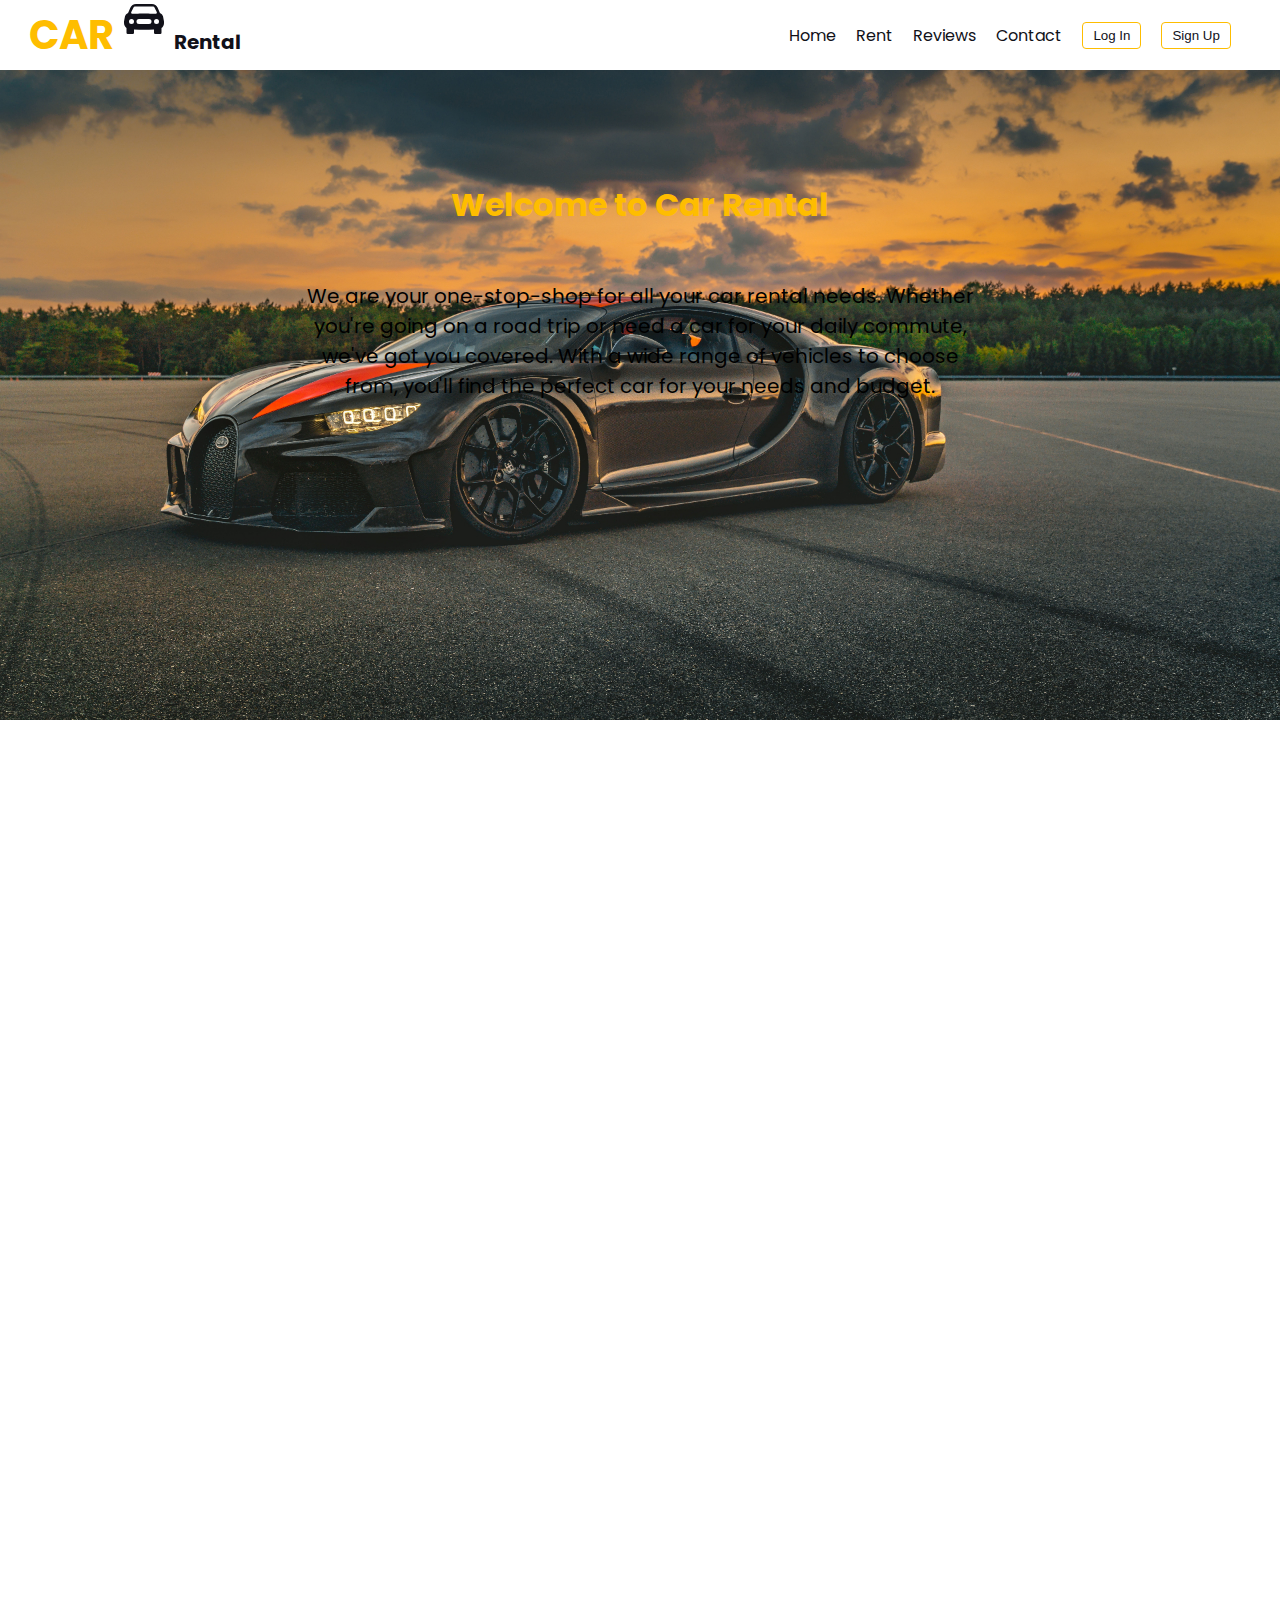
==== Jatin/enter-homepage.html @ ac7990d9 "changes" ====
<!DOCTYPE html>
<html lang="en">
<head>
    <meta charset="UTF-8">
    <meta http-equiv="X-UA-Compatible" content="IE=edge">
    <meta name="viewport" content="width=device-width, initial-scale=1.0">
    
    <link rel="stylesheet" href="https://cdnjs.cloudflare.com/ajax/libs/font-awesome/6.1.1/css/all.min.css">
    <link rel="preconnect" href="https://fonts.googleapis.com">
    <link rel="preconnect" href="https://fonts.gstatic.com" crossorigin>
    <link href="https://fonts.googleapis.com/css2?family=Poppins&display=swap" rel="stylesheet">

    <link href="https://cdn.jsdelivr.net/npm/bootstrap@5.3.0-alpha3/dist/css/bootstrap.min.css" rel="stylesheet"
     integrity="sha384-KK94CHFLLe+nY2dmCWGMq91rCGa5gtU4mk92HdvYe+M/SXH301p5ILy+dN9+nJOZ" crossorigin="anonymous">
    
    <title>homepage</title>
    <link rel="stylesheet" href="homepage.css">
</head>
<body>

    <nav>
       
            <a href = "enter-homepage.html" class = "title"><p><span>CAR</span><svg xmlns="http://www.w3.org/2000/svg" width="40" height="40" fill="currentColor" class="bi bi-car-front-fill" viewBox="0 0 16 16">
                <path d="M2.52 3.515A2.5 2.5 0 0 1 4.82 2h6.362c1 0 1.904.596 2.298 1.515l.792 1.848c.075.175.21.319.38.404.5.25.855.715.965 1.262l.335 1.679c.033.161.049.325.049.49v.413c0 .814-.39 1.543-1 1.997V13.5a.5.5 0 0 1-.5.5h-2a.5.5 0 0 1-.5-.5v-1.338c-1.292.048-2.745.088-4 .088s-2.708-.04-4-.088V13.5a.5.5 0 0 1-.5.5h-2a.5.5 0 0 1-.5-.5v-1.892c-.61-.454-1-1.183-1-1.997v-.413a2.5 2.5 0 0 1 .049-.49l.335-1.68c.11-.546.465-1.012.964-1.261a.807.807 0 0 0 .381-.404l.792-1.848ZM3 10a1 1 0 1 0 0-2 1 1 0 0 0 0 2Zm10 0a1 1 0 1 0 0-2 1 1 0 0 0 0 2ZM6 8a1 1 0 0 0 0 2h4a1 1 0 1 0 0-2H6ZM2.906 5.189a.51.51 0 0 0 .497.731c.91-.073 3.35-.17 4.597-.17 1.247 0 3.688.097 4.597.17a.51.51 0 0 0 .497-.731l-.956-1.913A.5.5 0 0 0 11.691 3H4.309a.5.5 0 0 0-.447.276L2.906 5.19Z"/>
              </svg><b>Rental</b></p></a>

 <div class="right-col">
            <a href="#">Home</a>
            <a href="#">Rent</a>
            <a href="#">Reviews</a>
            <a href="#">Contact</a>
            

            <input type="submit" id = "login" value="Log In" onclick="document.getElementById('id01').style.display='block'" style="width: auto;">
            
            <div id="id01" class="modal">
                <form class="modal-content animate" action="/action_page.php"
                 method="POST">
             
            <div class="imgcontainer">
                <span onclick="document.getElementById('id01').style.display='none'"
                 class="close" title="Close Modal">&times;</span>
                <!-- <img src="road.webp" alt="Avatar" class="avatar"> -->
                </div>
                <div class="container">
                    <!-- Username -->
                    <label for="uname"><b>Email Address</b></label>
                    <input type="text" placeholder="Enter Email" name="uname" required>
                    <!-- Password -->
                    <label for="psw"><b>Password</b></label>
                    <input type="password" placeholder="Enter Password" name="psw" required>
                    <!-- Submit Button -->
                    <button type="submit">Login</button>

                    </div>   
                    </form>
                    </div>

            <input type="submit" id = "signup" value="Sign Up"onclick="document.getElementById('id02').style.display='block'" style="width: auto;">
            
            <div id="id02" class="modal">
                <form class="modal-content animate" action="/action_page.php"
                 method="POST">

                <span onclick="document.getElementById('id02').style.display='none'"
                 class="close" title="Close Modal">&times;</span>

                <div class="container">
                    <label for="Username"><b>Username:</b></label>
                    <input type="text" placeholder="Enter Username" name="uname" required>

                    <label for="email"><b>Email Address:</b></label>
                    <input type="email" placeholder="Enter Email" name="uname" required>

                    <label for="psw"><b>Password:</b></label>
                    <input type="password" placeholder="Enter Password" name="psw" required>

                    <label for="number"><b>Number:</b></label>
                    <input type="number" placeholder="Enter Number" name="number" required>

                    <button type="submit">Sign Up</button>
>
        </div>
    </nav>

    <!---------------------------------------------->

    <header>
        <div class="main-header">
            <main>
            <h1>Welcome to Car Rental</h1>
            <p>We are your one-stop-shop for all your car rental needs. Whether you're going on a road trip or need a car for your daily commute, 
                we've got you covered. With a wide range of vehicles to choose from, you'll find the perfect car for your needs and budget.</p>
            
                <!-- <section>
                <h3>Browse Our Fleet</h3>
                <p>Our fleet includes cars, SUVs, trucks, and vans from top manufacturers. Whether you're looking for something small and fuel-efficient or something large and spacious, we have the perfect vehicle for you. Browse our selection online and book your rental today.</p>
                <a href="#">View Our Fleet</a>
                <h3>Easy Booking</h3>
                <p>Booking your rental with us is easy. Simply enter your pickup and drop-off locations, choose your dates, and select the vehicle that best meets your needs. We offer competitive pricing and a range of rental options to suit your budget.</p>
                <a href="#">Book Now</a>
            </section> -->
        </main>
    </div>
    </header>







    <!---------------------------------------------->

    <script>
        // Get the modal
        var modal = document.getElementById('id01');
        // When the user clicks anywhere outside of the modal, close it
        window.onclick = function(event) {
        if (event.target == modal) {
        modal.style.display = "none";
        }
        }
        </script>
</body>
</html>
---- Jatin/homepage.css ----
body{
    font-family: 'Poppins', sans-serif;
    margin: 0 auto;
    background-image: url(car1.jpg);
    background-repeat: no-repeat;
    background-size: 100%;
    height: 100em;
}

nav{
    background-color:white;
    padding: 5px;
    position: sticky;
    top: 0;
    display:flex;
    align-items: center; 
    justify-content: space-around;
    margin-bottom: 90px;
}
.right-col{
    display: flex;
    gap: 20px;
   margin-right: 20px;
   align-items: center;
}
p {
    font-size: 20px;
    margin: 0px 500px 0px 0px;
}
p span{
    color: rgb(254, 189, 0);
    font-size: 40px;
    font-weight: bold;
}
p svg {
    color: rgb(17, 17, 25);
    position: relative;
    top: -10px;
    margin-right: 10px;
    margin-left: 10px;
}
a{
    text-decoration: none;
    color: rgb(17, 17, 25);  
}
a:hover,nav svg:hover{
    color:rgb(254, 189, 0);
    transition: 0.2s; 
    font-weight: bold;
}
#login,#signup{
    padding: 5px 10px;
    background-color: white;
    color: rgb(17, 17, 25);
    border: 1px solid rgb(254, 189, 0);
    border-radius: 4px;
} 
#login:hover , #signup:hover{
    transition: 0.5s;
    background-color: rgb(254, 189, 0);
    border: none;
}

.right-col>button{
    color: rgb(254, 189, 0);
}
.right-col button:hover{
    color: rgb(17, 17, 25);
    transition: 0.5s;
}

/*------------------------------------*/

input[type=email], input[type=password], input[type=text], input[type=number] {
    width: 100%;
    padding: 10px 20px;
    margin: 8px 0;
    display: inline-block;
    border: none;
    box-sizing: border-box;
    border-radius: 5px;
    background-color: rgb(222, 222, 222);
    }
    /* Set a style for all buttons */
    button {
    background-color: rgb(254, 189, 0);
    color: rgb(17, 17, 25);
    padding: 14px 20px;
    margin: 8px 0;
    border: none;
    cursor: pointer;
    width: 100%;
    border-radius: 500px;
    font-size: 20px;
    }
    /* For the cancel button */
    .cancelbtn {
    width: auto;
    padding: 10px 18px;
    background-color: rgb(254, 189, 0);
    }
    .container>label{
        color: rgb(254, 189, 0);
    }
    .container {
    padding: 16px;
    }
    span.psw {
    float: right;
    padding-top: 16px;
    }
    /* The modal (background) */
    .modal {
    /* Hidden by default */
    display: none;
    /* Stay in place */
    position: fixed;
    /* Sit on top */
    z-index: 1;
    left: 0;
    top: 0;
    /* Full width and height */
    width: 100%;
    height: 100%;
    /* Enable scrolling if needed */
    overflow: auto;
    /* Fallback color */
    background-color: #000;
    /* Black with opacity */
    background-color: rgba(0,0,0,0.4);
    padding-top: 60px;
    }
    /* Modal content/box */
    .modal-content {
    background-color: white;
    margin: 5% auto 15% auto;
    /* border: 1px solid ; */
    width: 40%;
    }
    /* The close button (x)*/
    .close {
    position: absolute;
    right: 25px;
    top: 0px;
    color: rgb(254, 189, 0);
    font-size: 35px;
    font-weight: bold;
    }
    .close:hover, .close:focus {
    color: red;
    cursor: pointer;
    }
    /* Add zoom animation */
    .animate {
    -webkit-animation: animatezoom 0.6s;
    animation: animatezoom 0.6s
    }
    @-webkit-keyframes animatezoom {
    from {-webkit-transform: scale(0);}
    to {-webkit-transform: scale(1);}
    }
    @keyframes animatezoom {
    from {transform: scale(0);}
    to {transform: scale(1);}
    }
    /* Change styles for span and cancel button on extra small screens */
    @media screen and (max-width: 300px) {
    span.psw {
    display: block;
    float: none;
    }
    .cancelbtn {
    width: 100%;
    }
}


/*-------------------------------------*/

main{
    display: flex;
    justify-content: center;
    flex-wrap: wrap;
}
main>h1{
    color: rgb(254, 189, 0);
    font-weight: bold;
}
main>p{
    text-align: center;
margin: 30px 300px 20px 300px;
}
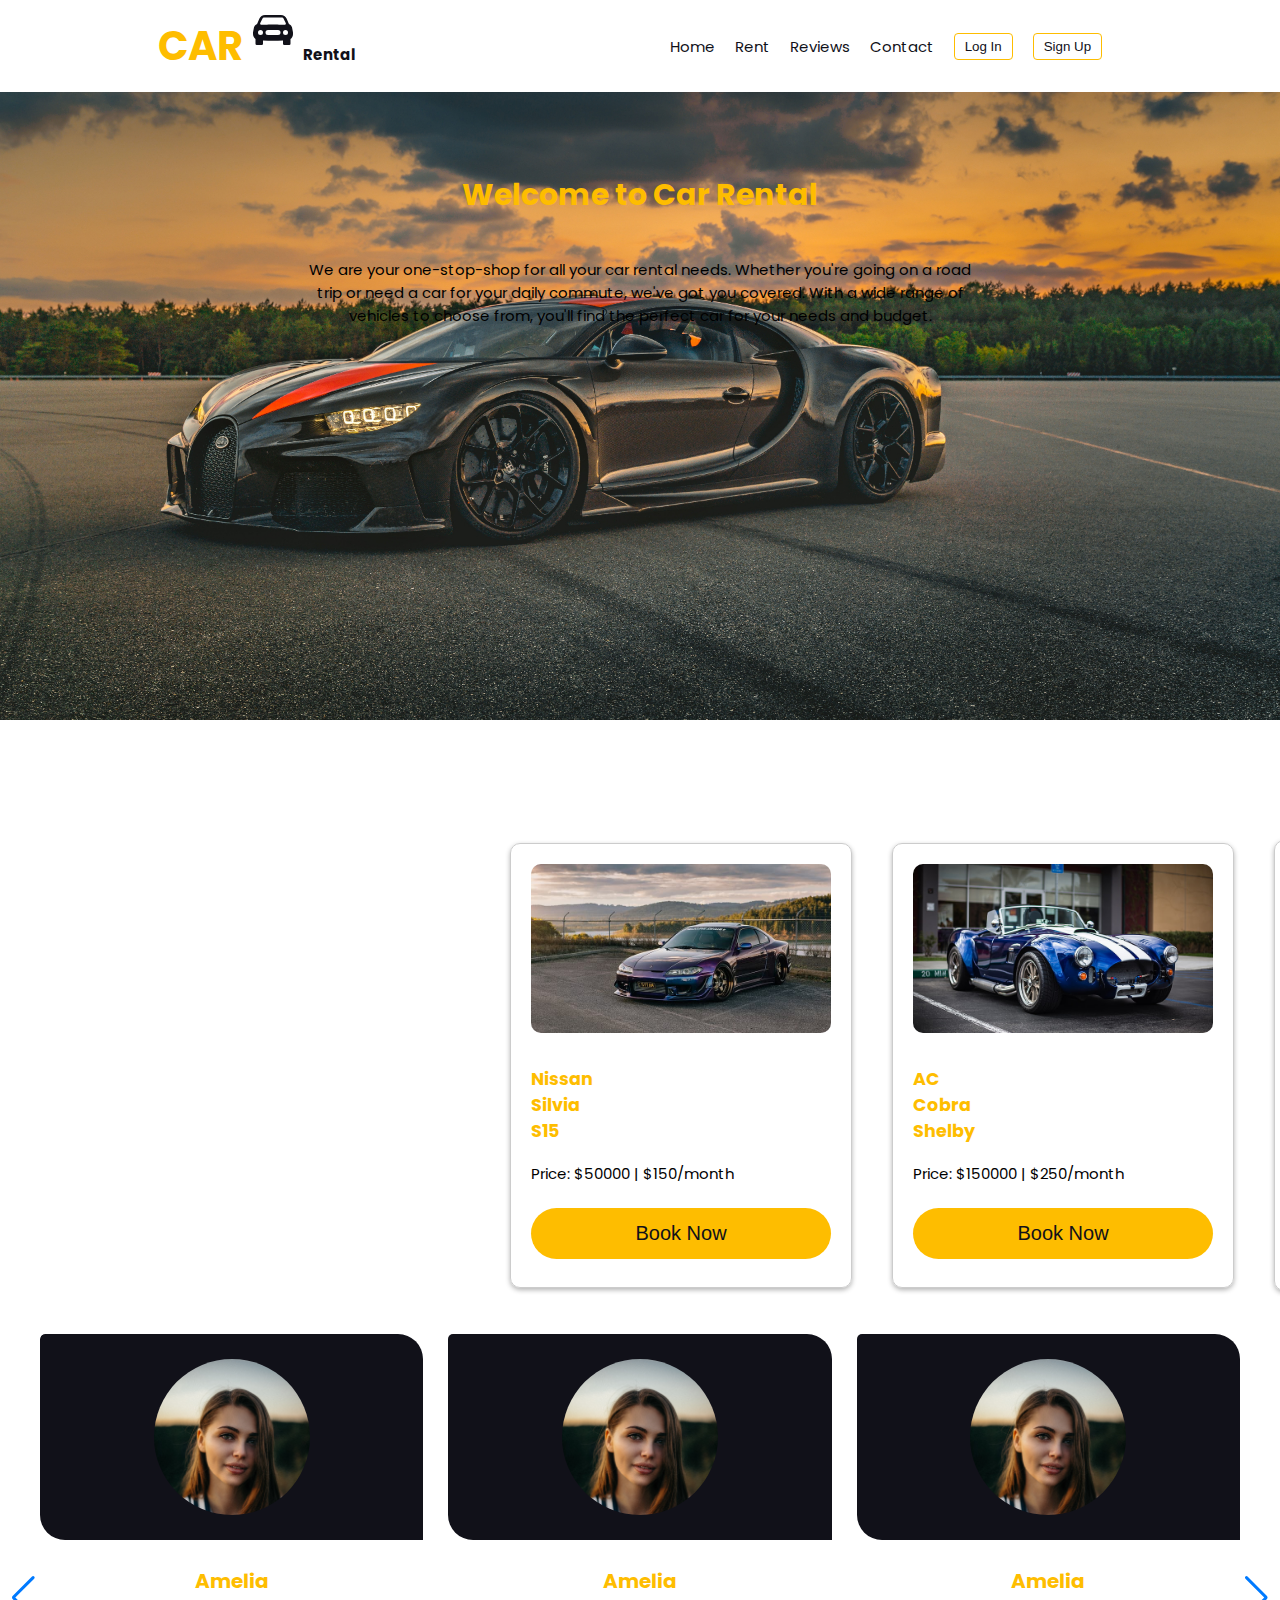
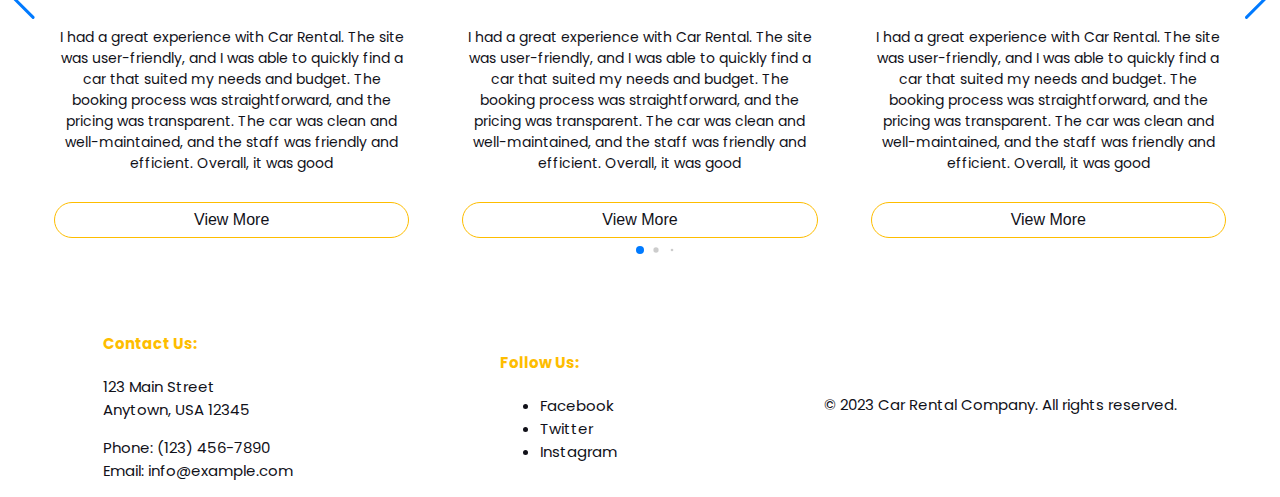
==== commit b46909a6: "Updated Homepage" ====
--- a/Jatin/enter-homepage.html
+++ b/Jatin/enter-homepage.html
@@ -14,7 +14,11 @@
      integrity="sha384-KK94CHFLLe+nY2dmCWGMq91rCGa5gtU4mk92HdvYe+M/SXH301p5ILy+dN9+nJOZ" crossorigin="anonymous">
     
     <title>homepage</title>
-    <link rel="stylesheet" href="homepage.css">
+
+    <link rel="stylesheet" href="homepage.css"> 
+
+    <link rel="stylesheet" href="https://cdn.jsdelivr.net/npm/swiper@9/swiper-bundle.min.css"/>
+
 </head>
 <body>
 
@@ -78,12 +82,13 @@
                     <label for="number"><b>Number:</b></label>
                     <input type="number" placeholder="Enter Number" name="number" required>
 
+                    <p>By creating an account you agree to our <a href="#"><b>Terms & Privacy</b></a>.</p>
                     <button type="submit">Sign Up</button>
->
+                    <p>Already have an account? <a href="#"><b>Sign in</b></a>.</p>
         </div>
     </nav>
 
-    <!---------------------------------------------->
+    <!-------------------------------------->
 
     <header>
         <div class="main-header">
@@ -91,36 +96,216 @@
             <h1>Welcome to Car Rental</h1>
             <p>We are your one-stop-shop for all your car rental needs. Whether you're going on a road trip or need a car for your daily commute, 
                 we've got you covered. With a wide range of vehicles to choose from, you'll find the perfect car for your needs and budget.</p>
-            
-                <!-- <section>
-                <h3>Browse Our Fleet</h3>
-                <p>Our fleet includes cars, SUVs, trucks, and vans from top manufacturers. Whether you're looking for something small and fuel-efficient or something large and spacious, we have the perfect vehicle for you. Browse our selection online and book your rental today.</p>
-                <a href="#">View Our Fleet</a>
-                <h3>Easy Booking</h3>
-                <p>Booking your rental with us is easy. Simply enter your pickup and drop-off locations, choose your dates, and select the vehicle that best meets your needs. We offer competitive pricing and a range of rental options to suit your budget.</p>
-                <a href="#">Book Now</a>
-            </section> -->
+
         </main>
     </div>
     </header>
-
-
-
-
-
-
-
+    
+    <!------------------------------------->
+<br>
+
+    <div id="car-list-container"></div>
+      
+    <!------------------------------------->
+
+<br>
+
+    <div class="slide-container swiper">
+        <div class="slide-content">
+            <div class="card-wrapper swiper-wrapper">
+                <div class="card swiper-slide">
+
+                    <div class="image-content">
+                        <span class="overlay"></span>
+                        <div class="card-image">
+                        </div>
+                    </div>
+
+                    <div class="card-content">
+                        <h2 class="name">Amelia</h2>
+                        <p class="description">I had a great experience with Car Rental. The site was user-friendly, and I was able to quickly find a car that suited my needs and budget. 
+                            The booking process was straightforward, and the pricing was transparent. 
+                            The car was clean and well-maintained, and the staff was friendly and efficient. 
+                            Overall, it was good</p>
+                        <button class="button">View More</button>
+                    </div>
+
+                </div>
+
+                <div class="card swiper-slide">
+
+                    <div class="image-content">
+                        <span class="overlay"></span>
+                        <div class="card-image">
+                        </div>
+                    </div>
+
+                    <div class="card-content">
+                        <h2 class="name">Amelia</h2>
+                        <p class="description">I had a great experience with Car Rental. The site was user-friendly, and I was able to quickly find a car that suited my needs and budget. 
+                            The booking process was straightforward, and the pricing was transparent. 
+                            The car was clean and well-maintained, and the staff was friendly and efficient. 
+                            Overall, it was good</p>
+                        <button class="button">View More</button>
+                    </div>
+
+                </div>
+
+                <div class="card swiper-slide">
+
+                    <div class="image-content">
+                        <span class="overlay"></span>
+                        <div class="card-image">
+                        </div>
+
+                    </div>
+
+                    <div class="card-content">
+
+                        <h2 class="name">Amelia</h2>
+                        <p class="description">I had a great experience with Car Rental. The site was user-friendly, and I was able to quickly find a car that suited my needs and budget. 
+                            The booking process was straightforward, and the pricing was transparent. 
+                            The car was clean and well-maintained, and the staff was friendly and efficient. 
+                            Overall, it was good</p>
+                        <button class="button">View More</button>
+                    </div>
+
+                </div>
+
+                <div class="card swiper-slide">
+
+                    <div class="image-content">
+                        <span class="overlay"></span>
+                        <div class="card-image">
+                        </div>
+
+                    </div>
+
+                    <div class="card-content">
+
+                        <h2 class="name">David Dell</h2>
+                        <p class="description">The lorem text the section that contains header with having open functionality. Lorem dolor sit amet consectetur adipisicing elit.</p>
+                        <button class="button">View More</button>
+                    </div>
+
+                </div>
+
+                <div class="card swiper-slide">
+
+                    <div class="image-content">
+                        <span class="overlay"></span>
+                        <div class="card-image">
+                        </div>
+
+                    </div>
+
+                    <div class="card-content">
+
+                        <h2 class="name">David Dell</h2>
+                        <p class="description">The lorem text the section that contains header with having open functionality. Lorem dolor sit amet consectetur adipisicing elit.</p>
+                        <button class="button">View More</button>
+                    </div>
+
+                </div>
+                
+                <div class="card swiper-slide">
+                    <div class="image-content">
+                        <span class="overlay"></span>
+                        <div class="card-image">
+                        </div>
+
+                    </div>
+
+                    <div class="card-content">
+
+                        <h2 class="name">David Dell</h2>
+                        <p class="description">The lorem text the section that contains header with having open functionality. Lorem dolor sit amet consectetur adipisicing elit.</p>
+                        <button class="button">View More</button>
+                    </div>
+
+                </div>
+
+                <div class="card swiper-slide">
+
+                    <div class="image-content">
+                        <span class="overlay"></span>
+                        <div class="card-image">
+                        </div>
+
+                    </div>
+
+                    <div class="card-content">
+                        <h2 class="name">David Dell</h2>
+                        <p class="description">The lorem text the section that contains header with having open functionality. Lorem dolor sit amet consectetur adipisicing elit.</p>
+                        <button class="button">View More</button>
+                    </div>
+                </div>
+                <div class="card swiper-slide">
+
+                    <div class="image-content">
+                        <span class="overlay"></span>
+                        <div class="card-image">
+                        </div>
+
+                    </div>
+
+                    <div class="card-content">
+
+                        <h2 class="name">David Dell</h2>
+                        <p class="description">The lorem text the section that contains header with having open functionality. Lorem dolor sit amet consectetur adipisicing elit.</p>
+                        <button class="button">View More</button>
+                    </div>
+
+                </div>
+
+                <div class="card swiper-slide">
+
+                    <div class="image-content">
+                        <span class="overlay"></span>
+                        <div class="card-image">
+                        </div>
+
+                    </div>
+
+                    <div class="card-content">
+                        
+                        <h2 class="name">David Dell</h2>
+                        <p class="description">The lorem text the section that contains header with having open functionality. Lorem dolor sit amet consectetur adipisicing elit.</p>
+                        <button class="button">View More</button>
+                    </div>
+
+                </div>
+            </div>
+        </div>
+        <div class="swiper-button-next swiper-navBtn"></div>
+        <div class="swiper-button-prev swiper-navBtn"></div>
+        <div class="swiper-pagination"></div>
+    </div>
+
+    <footer>
+        <div class="contact-info">
+            <h4>Contact Us:</h4>
+            <p>123 Main Street<br>Anytown, USA 12345</p>
+            <p>Phone: (123) 456-7890<br>Email: info@example.com</p>
+          </div>
+          <div class="social-media">
+            <h4>Follow Us:</h4>
+            <ul>
+              <li><a href="#">Facebook</a></li>
+              <li><a href="#">Twitter</a></li>
+              <li><a href="#">Instagram</a></li>
+            </ul>
+          </div>
+          <div class="copyright">
+            <p>&copy; 2023 Car Rental Company. All rights reserved.</p>
+          </div>
+        </div>
+    </footer>
+    
     <!---------------------------------------------->
 
-    <script>
-        // Get the modal
-        var modal = document.getElementById('id01');
-        // When the user clicks anywhere outside of the modal, close it
-        window.onclick = function(event) {
-        if (event.target == modal) {
-        modal.style.display = "none";
-        }
-        }
-        </script>
+    <script src="https://cdn.jsdelivr.net/npm/swiper@9/swiper-bundle.min.js"></script>
+
+    <script src="homepage.js"></script>
 </body>
 </html>--- a/Jatin/homepage.css
+++ b/Jatin/homepage.css
@@ -4,28 +4,25 @@
     background-image: url(car1.jpg);
     background-repeat: no-repeat;
     background-size: 100%;
-    height: 100em;
-}
-
+    font-size: 15px;
+}
 nav{
     background-color:white;
-    padding: 5px;
-    position: sticky;
+    padding: 1px;
+     position: sticky;
     top: 0;
     display:flex;
     align-items: center; 
     justify-content: space-around;
-    margin-bottom: 90px;
+    margin-bottom: 60px;
+    z-index: 1;
+    /* box-shadow: 0 2px 5px rgba(0, 0, 0, 0.3); */
 }
 .right-col{
     display: flex;
     gap: 20px;
    margin-right: 20px;
    align-items: center;
-}
-p {
-    font-size: 20px;
-    margin: 0px 500px 0px 0px;
 }
 p span{
     color: rgb(254, 189, 0);
@@ -188,5 +185,184 @@
 }
 main>p{
     text-align: center;
-margin: 30px 300px 20px 300px;
-}
+    margin: 20px 300px 20px 300px;
+}
+
+/*--------------------------------------*/
+
+  #car-list-container {
+    display: flex;
+    flex-direction: row;
+    align-items: center;
+    justify-content: space-around;
+    margin: 0 auto;
+    max-width: 300px;
+    margin-top: 450px;
+  }
+  .car {
+    margin: 20px;
+    height: 50%;
+    padding: 20px;
+    border: 1px solid #ccc;
+    border-radius: 10px;
+    box-shadow: 0 2px 5px rgba(0, 0, 0, 0.3);
+    width: 100%;
+    max-width: 600px;
+  }
+  .car img {
+    width: 100%;
+    border-radius: 10px;
+    margin-bottom: 10px;
+  }
+.car>img:hover {
+    transform: scale(1.1);
+    cursor: pointer;
+    transition: 0.3s;
+}
+  .car>h3{
+    margin-right: 500px;
+    color: rgb(254, 189, 0);
+  }
+  .car>button:hover{
+    transition: 0.3s;
+    background-color: rgb(17, 17, 25);
+    color: rgb(254, 189, 0);
+  }
+  /*-----------------------------------------*/
+
+  .slide-container{
+    width: 100%;
+    padding: 40px 0;
+    
+  }
+  .slide-content{
+    margin: 0 40px;
+    overflow: hidden;
+    border-radius: 5px;
+
+  }
+  .card{
+    border-radius: 5px;
+    background-color: #FFF;
+    border: none;
+   
+  }
+  .image-content,
+  .card-content{
+    display: flex;
+    flex-direction: column;
+    align-items: center;
+    padding: 10px 14px;
+  }
+  .image-content{
+    position: relative;
+    row-gap: 5px;
+    padding: 25px 0;
+  }
+  .overlay{
+    position: absolute;
+    left: 0;
+    top: 0;
+    height: 100%;
+    width: 100%;
+    background-color: rgb(17, 17, 25);
+    border-radius: 5px 25px 0 25px;
+    border: none;
+  }
+  .overlay::before,
+  .overlay::after{
+    content: '';
+    position: absolute;
+    right: 0;
+    bottom: -40px;
+    height: 40px;
+    width: 40px;
+    background-color: white;
+  }
+  .overlay::after{
+    border-radius: 0 25px 0 0;
+    background-color: #FFF;
+    
+  }
+  .card-image{
+    position: relative;
+    height: 150px;
+    width: 150px;
+    border-radius: 50%;
+    padding: 3px;
+    background-image: url(rev3.jpg);
+    background-repeat: no-repeat;
+    background-size: 100%;
+  }
+  .name{
+    font-size: 20px;
+    font-weight: bold;
+    color: rgb(254, 189, 0);
+  }
+  .description{
+    font-size: 14px;
+    color: rgb(17, 17, 25);
+    text-align: center;
+  }
+  .button{
+    border: none;
+    font-size: 16px;
+    color: rgb(17, 17, 25);
+    padding: 8px 16px;
+    background-color: white;
+    border: 1px solid rgb(254, 189, 0);
+    border-radius: 500px;
+    margin: 14px;
+    cursor: pointer;
+    transition: all 0.3s ease;
+  }
+  .button:hover{
+    background: rgb(254, 189, 0);
+    color: rgb(17, 17, 25);
+  }
+  .swiper-navBtn{
+    color: #6E93f7;
+    transition: color 0.3s ease;
+  }
+  .swiper-navBtn:hover{
+    color: rgb(254, 189, 0);
+  }
+  .swiper-navBtn::before,
+  .swiper-navBtn::after{
+    font-size: 35px;
+  }
+  .swiper-button-next{
+    right: 0;
+  }
+  .swiper-button-prev{
+    left: 0;
+  }
+  .swiper-pagination-bullet{
+    background-color: #6E93f7;
+    opacity: 1;
+  }
+  .swiper-pagination-bullet-active{
+    background-color: #4070F4;
+  }
+  @media screen and (max-width: 768px) {
+    .slide-content{
+      margin: 0 10px;
+    }
+    .swiper-navBtn{
+      display: none;
+    }}
+
+    /*------------------------------------------*/
+
+    footer{
+      display: flex;
+      justify-content: space-around;
+      align-items: center;
+      color: rgb(17, 17, 25);
+      /* background-color: rgb(17, 17, 25);
+      color:white;*/
+      margin-top: 50px;
+    }
+   footer h4{
+      color: rgb(254, 189, 0);
+    }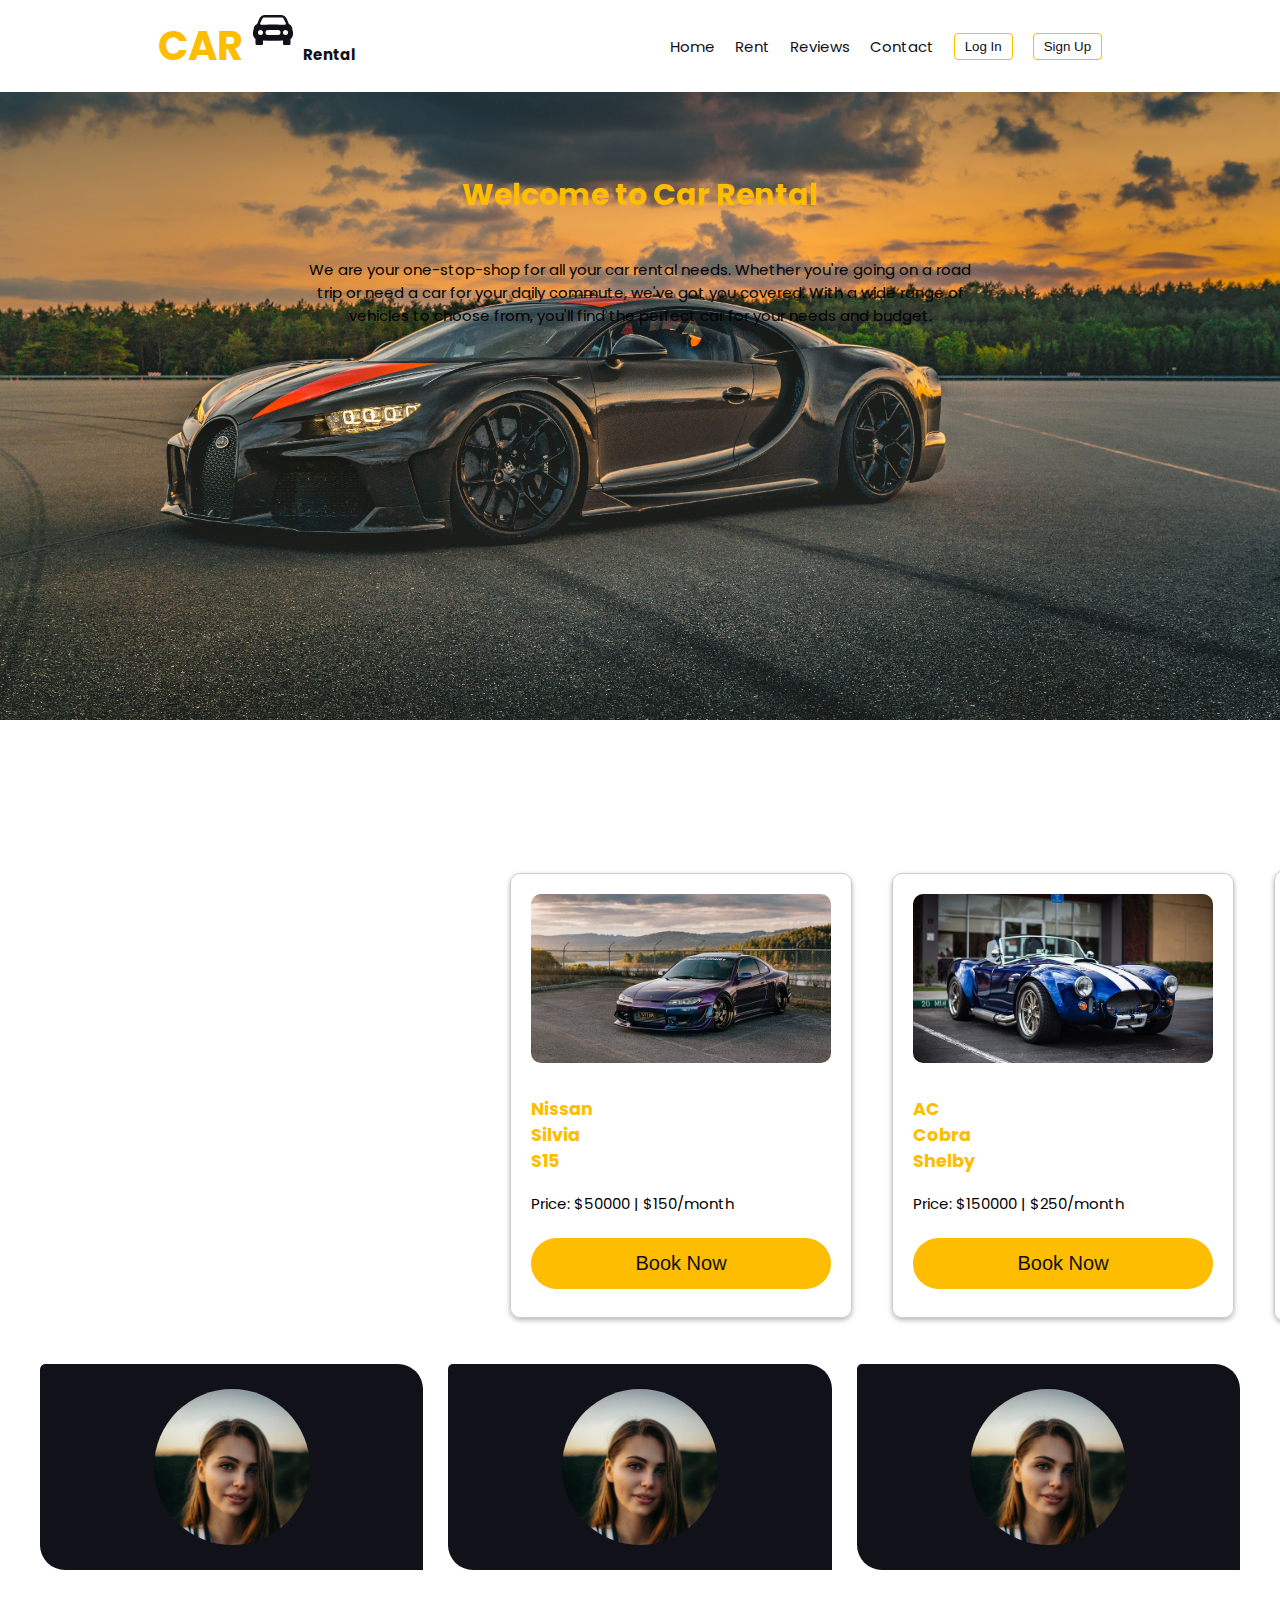
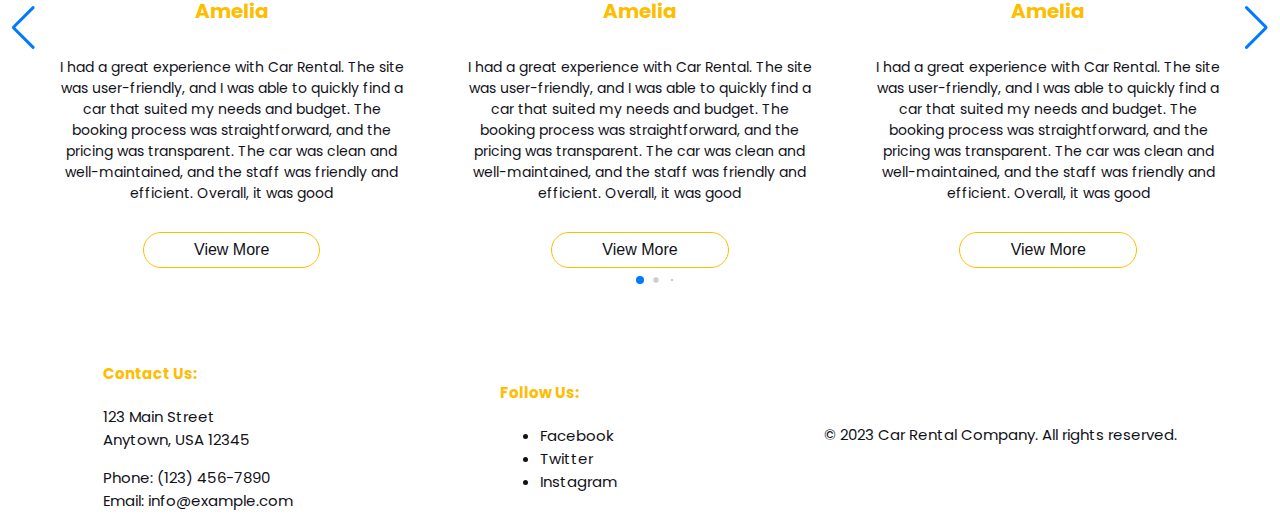
==== commit 90814ec0: "changes" ====
--- a/Jatin/enter-homepage.html
+++ b/Jatin/enter-homepage.html
@@ -30,9 +30,9 @@
 
  <div class="right-col">
             <a href="#">Home</a>
-            <a href="#">Rent</a>
-            <a href="#">Reviews</a>
-            <a href="#">Contact</a>
+            <a href="#car-list-container">Rent</a>
+            <a href="#reviews">Reviews</a>
+            <a href="#contact-info">Contact</a>
             
 
             <input type="submit" id = "login" value="Log In" onclick="document.getElementById('id01').style.display='block'" style="width: auto;">
@@ -48,10 +48,10 @@
                 </div>
                 <div class="container">
                     <!-- Username -->
-                    <label for="uname"><b>Email Address</b></label>
+                    <label for="uname"><b>Email Address:</b></label>
                     <input type="text" placeholder="Enter Email" name="uname" required>
                     <!-- Password -->
-                    <label for="psw"><b>Password</b></label>
+                    <label for="psw"><b>Password:</b></label>
                     <input type="password" placeholder="Enter Password" name="psw" required>
                     <!-- Submit Button -->
                     <button type="submit">Login</button>
@@ -109,7 +109,7 @@
     <!------------------------------------->
 
 <br>
-
+<div id="reviews">
     <div class="slide-container swiper">
         <div class="slide-content">
             <div class="card-wrapper swiper-wrapper">
@@ -281,9 +281,10 @@
         <div class="swiper-button-prev swiper-navBtn"></div>
         <div class="swiper-pagination"></div>
     </div>
+</div>
 
     <footer>
-        <div class="contact-info">
+        <div id="contact-info">
             <h4>Contact Us:</h4>
             <p>123 Main Street<br>Anytown, USA 12345</p>
             <p>Phone: (123) 456-7890<br>Email: info@example.com</p>
--- a/Jatin/homepage.css
+++ b/Jatin/homepage.css
@@ -90,6 +90,10 @@
     border-radius: 500px;
     font-size: 20px;
     }
+    button:hover{
+      opacity: 0.9;
+      transform: scale(0.9)
+    }
     /* For the cancel button */
     .cancelbtn {
     width: auto;
@@ -197,7 +201,7 @@
     justify-content: space-around;
     margin: 0 auto;
     max-width: 300px;
-    margin-top: 450px;
+    margin-top: 480px;
   }
   .car {
     margin: 20px;
@@ -233,13 +237,13 @@
   .slide-container{
     width: 100%;
     padding: 40px 0;
-    
+
   }
   .slide-content{
     margin: 0 40px;
     overflow: hidden;
     border-radius: 5px;
-
+    
   }
   .card{
     border-radius: 5px;
@@ -294,6 +298,10 @@
     background-repeat: no-repeat;
     background-size: 100%;
   }
+  .card-image:hover{
+    transform: scale(1.1);
+    transition: 0.5s;
+  }
   .name{
     font-size: 20px;
     font-weight: bold;
@@ -312,6 +320,7 @@
     background-color: white;
     border: 1px solid rgb(254, 189, 0);
     border-radius: 500px;
+    width: 50%;
     margin: 14px;
     cursor: pointer;
     transition: all 0.3s ease;
@@ -365,4 +374,7 @@
     }
    footer h4{
       color: rgb(254, 189, 0);
-    }+    }
+
+
+    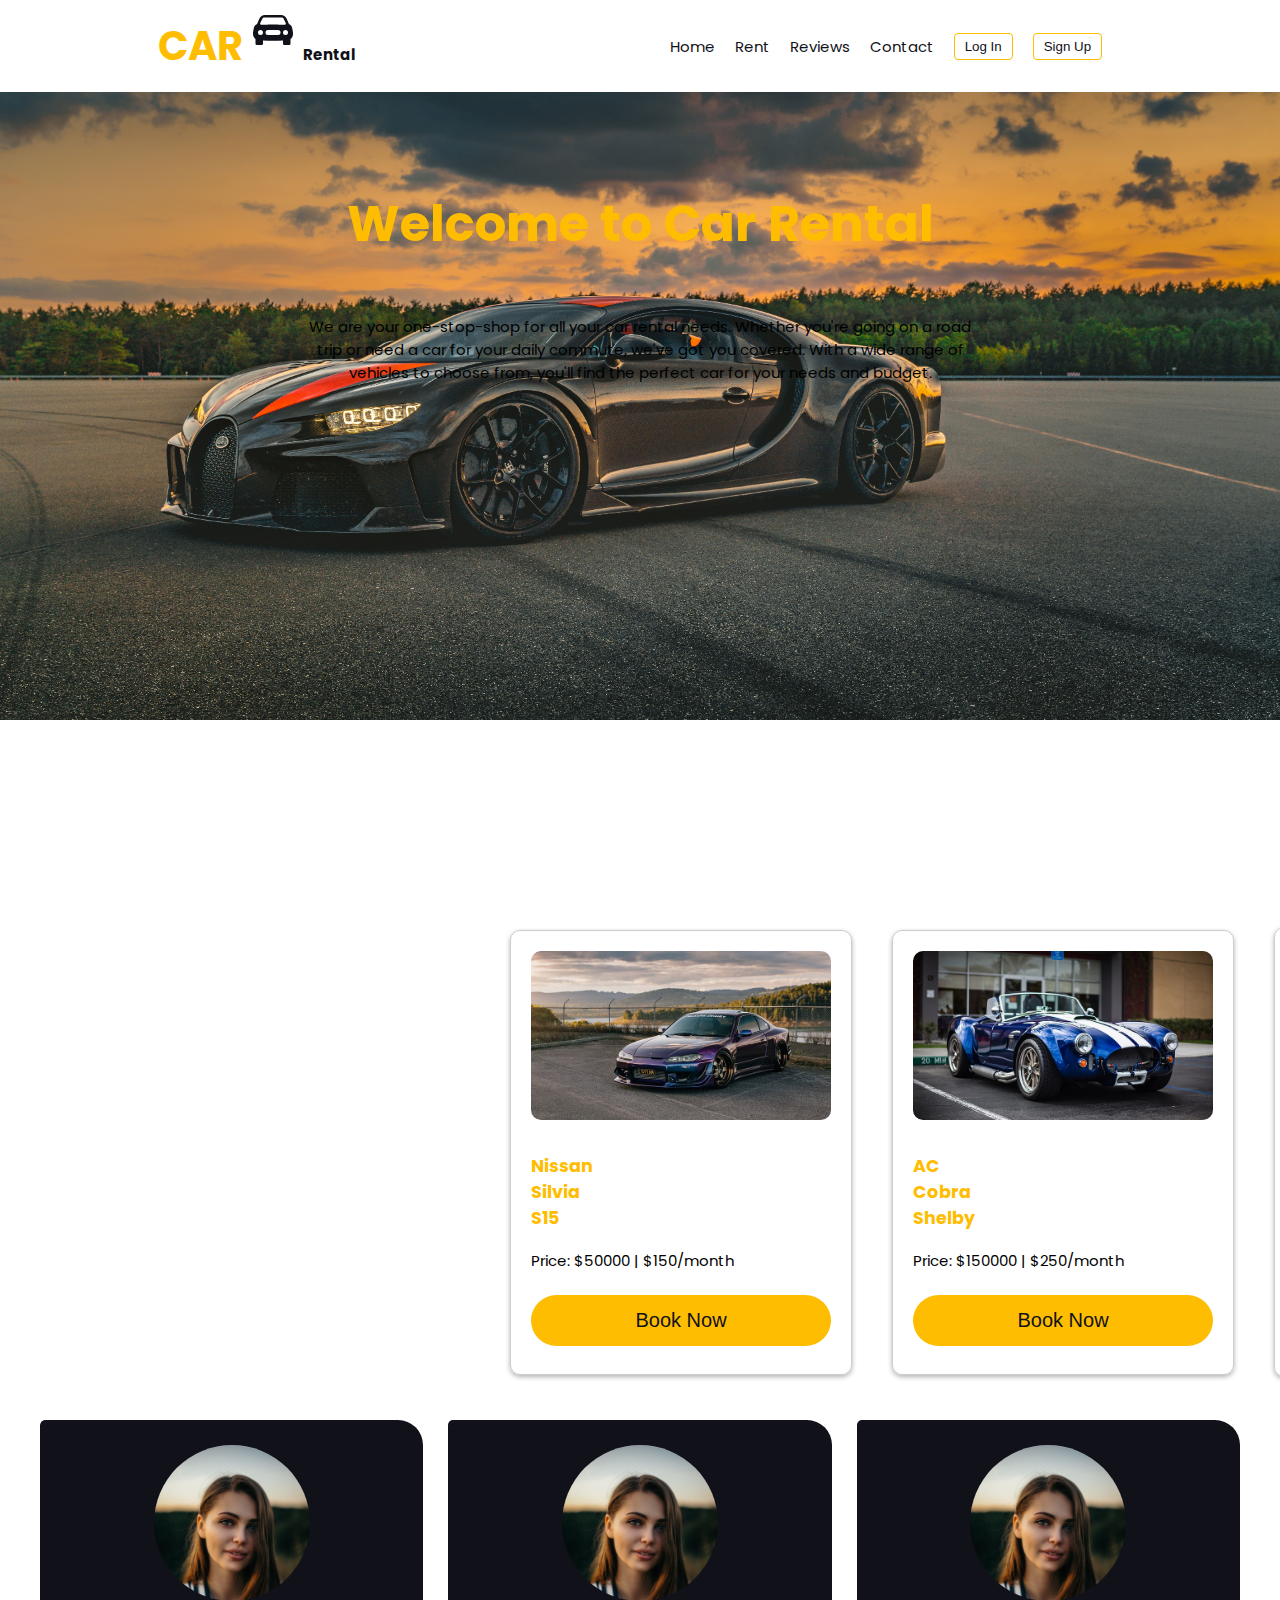
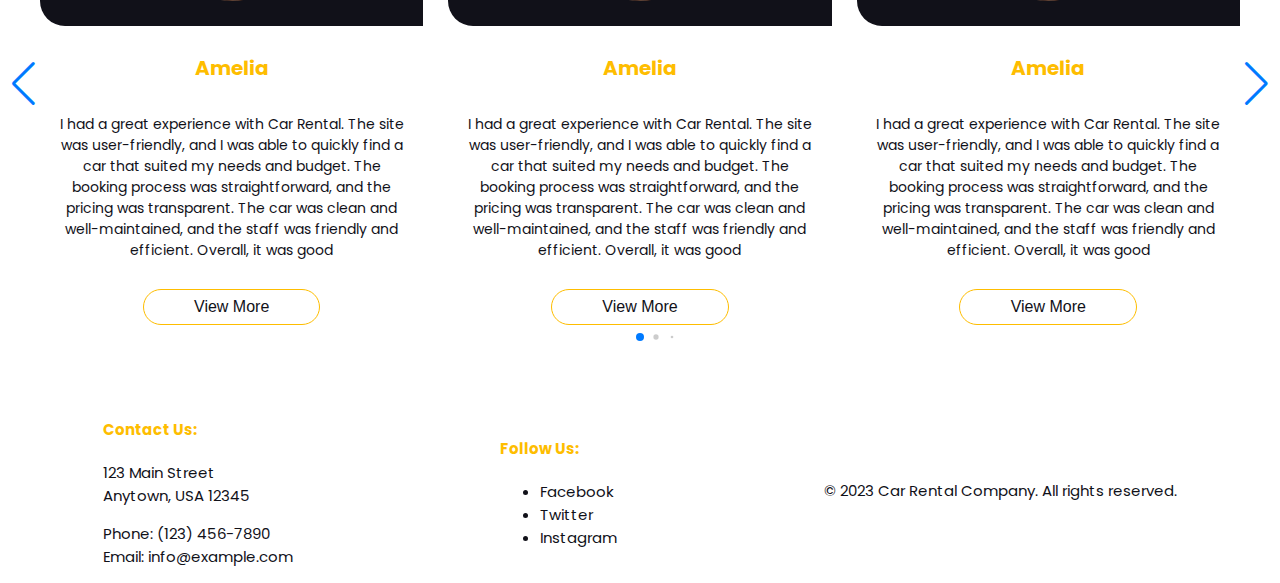
==== commit 49f2f3ed: "changes" ====
--- a/Jatin/enter-homepage.html
+++ b/Jatin/enter-homepage.html
@@ -90,7 +90,7 @@
 
     <!-------------------------------------->
 
-    <header>
+
         <div class="main-header">
             <main>
             <h1>Welcome to Car Rental</h1>
@@ -99,7 +99,7 @@
 
         </main>
     </div>
-    </header>
+    
     
     <!------------------------------------->
 <br>
--- a/Jatin/homepage.css
+++ b/Jatin/homepage.css
@@ -6,6 +6,8 @@
     background-size: 100%;
     font-size: 15px;
 }
+
+/*----------------top Nav---------------------*/
 nav{
     background-color:white;
     padding: 1px;
@@ -15,7 +17,7 @@
     align-items: center; 
     justify-content: space-around;
     margin-bottom: 60px;
-    z-index: 1;
+    z-index: 9;
     /* box-shadow: 0 2px 5px rgba(0, 0, 0, 0.3); */
 }
 .right-col{
@@ -66,7 +68,7 @@
     transition: 0.5s;
 }
 
-/*------------------------------------*/
+/*-----------------input Form-------------------*/
 
 input[type=email], input[type=password], input[type=text], input[type=number] {
     width: 100%;
@@ -105,6 +107,9 @@
     }
     .container {
     padding: 16px;
+    }
+    .container>p{
+      margin-bottom: 0px;
     }
     span.psw {
     float: right;
@@ -176,7 +181,7 @@
 }
 
 
-/*-------------------------------------*/
+/*---------------main header--------------*/
 
 main{
     display: flex;
@@ -186,13 +191,34 @@
 main>h1{
     color: rgb(254, 189, 0);
     font-weight: bold;
+    font-size: 50px;
 }
 main>p{
     text-align: center;
     margin: 20px 300px 20px 300px;
 }
-
-/*--------------------------------------*/
+.main-header {
+  animation: 2s anim-lineUp ease;
+}
+@keyframes anim-lineUp {
+  0% {
+    opacity: 0;
+    transform: translateY(80%);
+  }
+  20% {
+    opacity: 0;
+  }
+  50% {
+    opacity: 1;
+    transform: translateY(0%);
+  }
+  100% {
+    opacity: 1;
+    transform: translateY(0%);
+  }
+}
+
+/*----------------Car rent----------------*/
 
   #car-list-container {
     display: flex;
@@ -203,6 +229,27 @@
     max-width: 300px;
     margin-top: 480px;
   }
+  #car-list-container{
+    animation: 2.5s anim-lineUp ease;
+  }
+  @keyframes anim-lineUp {
+    0% {
+      opacity: 0;
+      transform: translateY(80%);
+    }
+    20% {
+      opacity: 0;
+    }
+    50% {
+      opacity: 1;
+      transform: translateY(0%);
+    }
+    100% {
+      opacity: 1;
+      transform: translateY(0%);
+    }
+  }
+
   .car {
     margin: 20px;
     height: 50%;
@@ -232,13 +279,34 @@
     background-color: rgb(17, 17, 25);
     color: rgb(254, 189, 0);
   }
-  /*-----------------------------------------*/
+  /*----------------people review--------------------*/
 
   .slide-container{
     width: 100%;
     padding: 40px 0;
 
   }
+  .slide-container{
+    animation: 3s anim-lineUp ease;
+  }
+  @keyframes anim-lineUp {
+    0% {
+      opacity: 0;
+      transform: translateY(80%);
+    }
+    20% {
+      opacity: 0;
+    }
+    50% {
+      opacity: 1;
+      transform: translateY(0%);
+    }
+    100% {
+      opacity: 1;
+      transform: translateY(0%);
+    }
+  }
+
   .slide-content{
     margin: 0 40px;
     overflow: hidden;
@@ -361,7 +429,7 @@
       display: none;
     }}
 
-    /*------------------------------------------*/
+    /*----------------------footer-------------------*/
 
     footer{
       display: flex;
@@ -376,5 +444,6 @@
       color: rgb(254, 189, 0);
     }
 
-
-    +    /*-----------------Bottom Media Queries-------------------*/
+
+
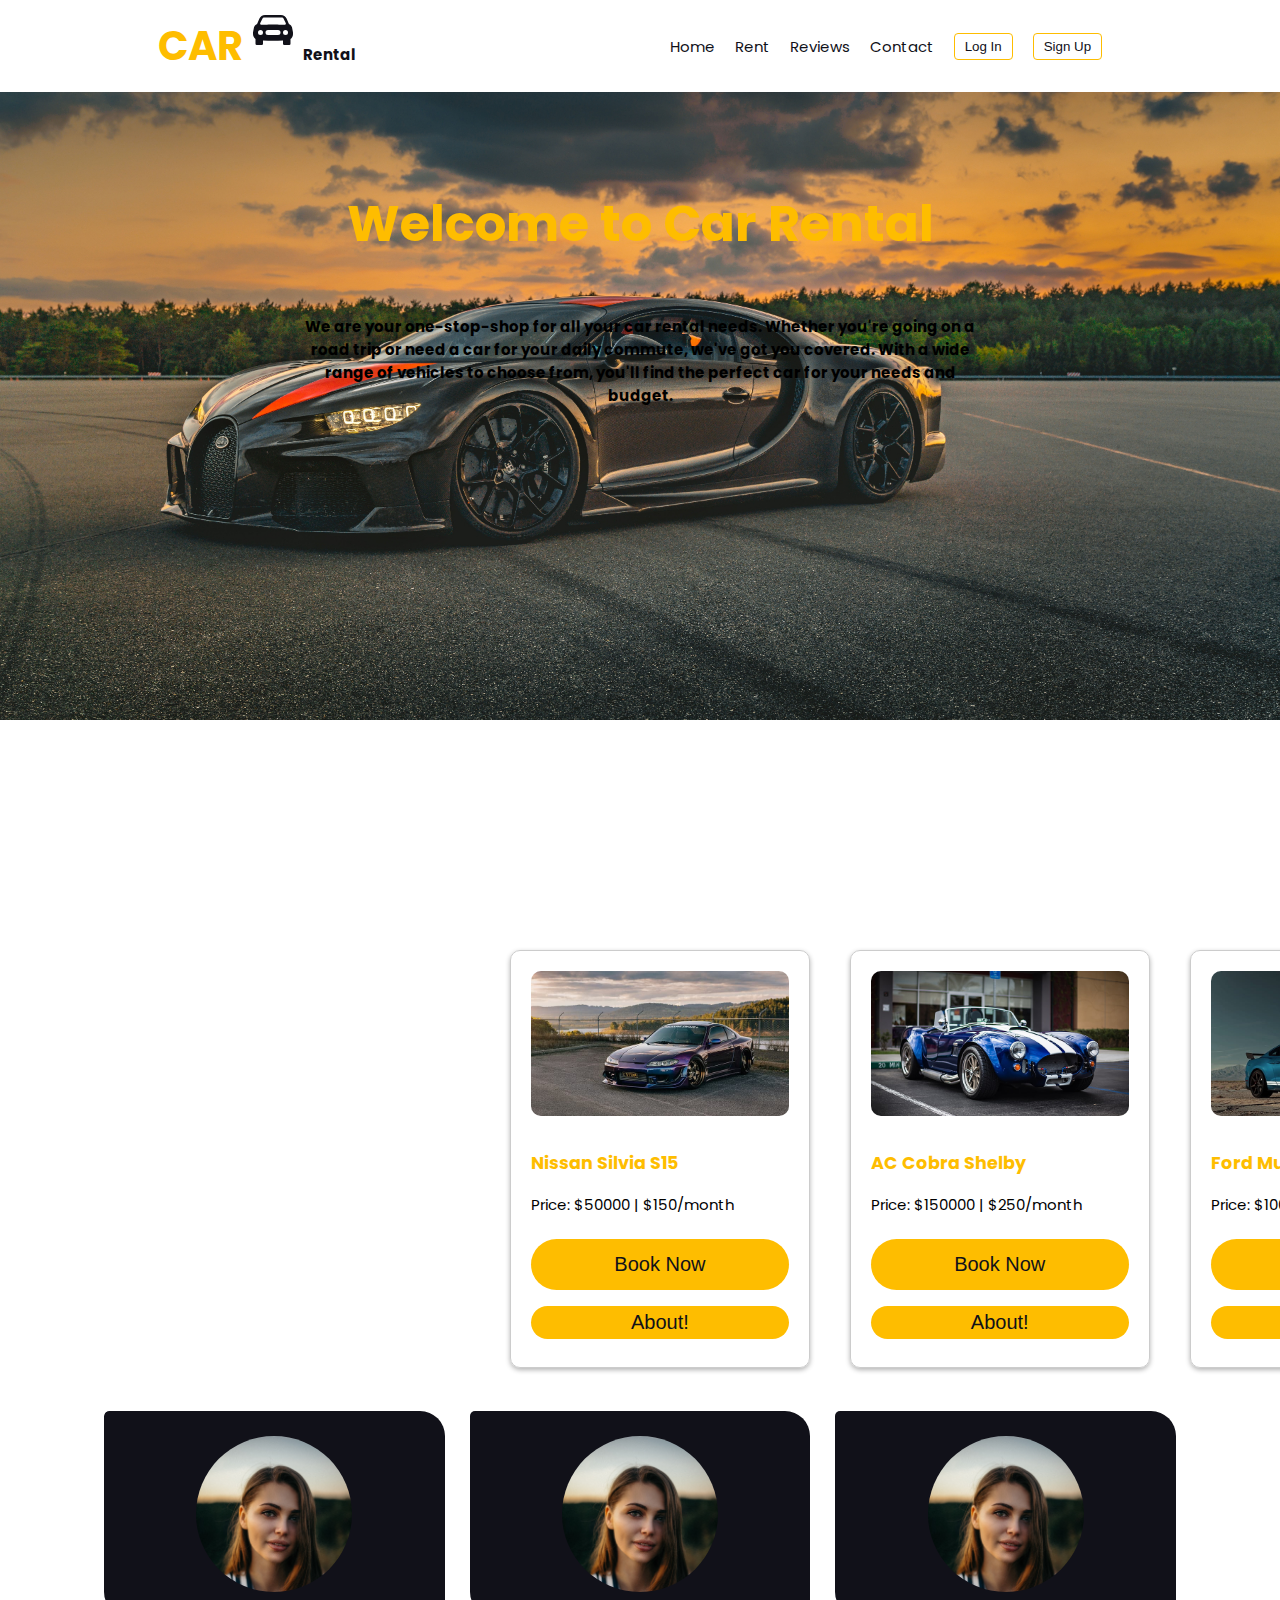
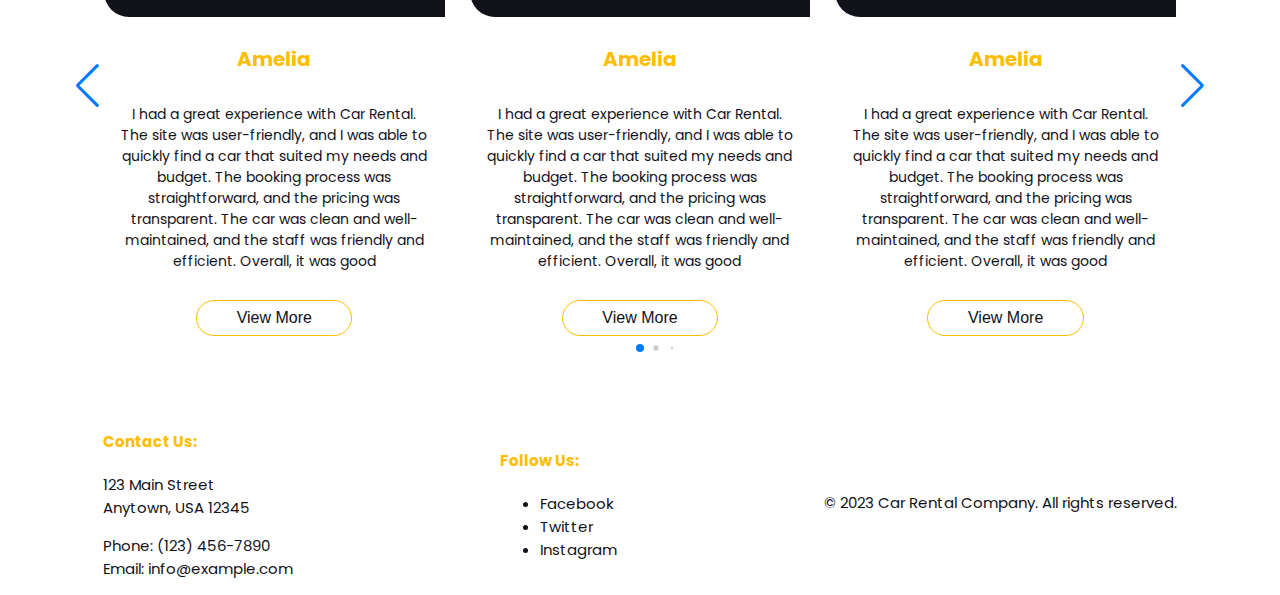
==== commit 16aab83b: "changes" ====
--- a/Jatin/enter-homepage.html
+++ b/Jatin/enter-homepage.html
@@ -54,6 +54,7 @@
                     <label for="psw"><b>Password:</b></label>
                     <input type="password" placeholder="Enter Password" name="psw" required>
                     <!-- Submit Button -->
+                    <a href="#">Forgot Password?</a>
                     <button type="submit">Login</button>
 
                     </div>   
--- a/Jatin/homepage.css
+++ b/Jatin/homepage.css
@@ -196,6 +196,7 @@
 main>p{
     text-align: center;
     margin: 20px 300px 20px 300px;
+    font-weight: bold;
 }
 .main-header {
   animation: 2s anim-lineUp ease;
@@ -271,8 +272,12 @@
     transition: 0.3s;
 }
   .car>h3{
-    margin-right: 500px;
-    color: rgb(254, 189, 0);
+    /* margin-right: 500px; */
+    color: rgb(254, 189, 0);
+  }
+  .car>button:last-child{
+    padding:  5px 100px 5px 100px;
+    
   }
   .car>button:hover{
     transition: 0.3s;
@@ -282,7 +287,7 @@
   /*----------------people review--------------------*/
 
   .slide-container{
-    width: 100%;
+    width: 90%;
     padding: 40px 0;
 
   }
